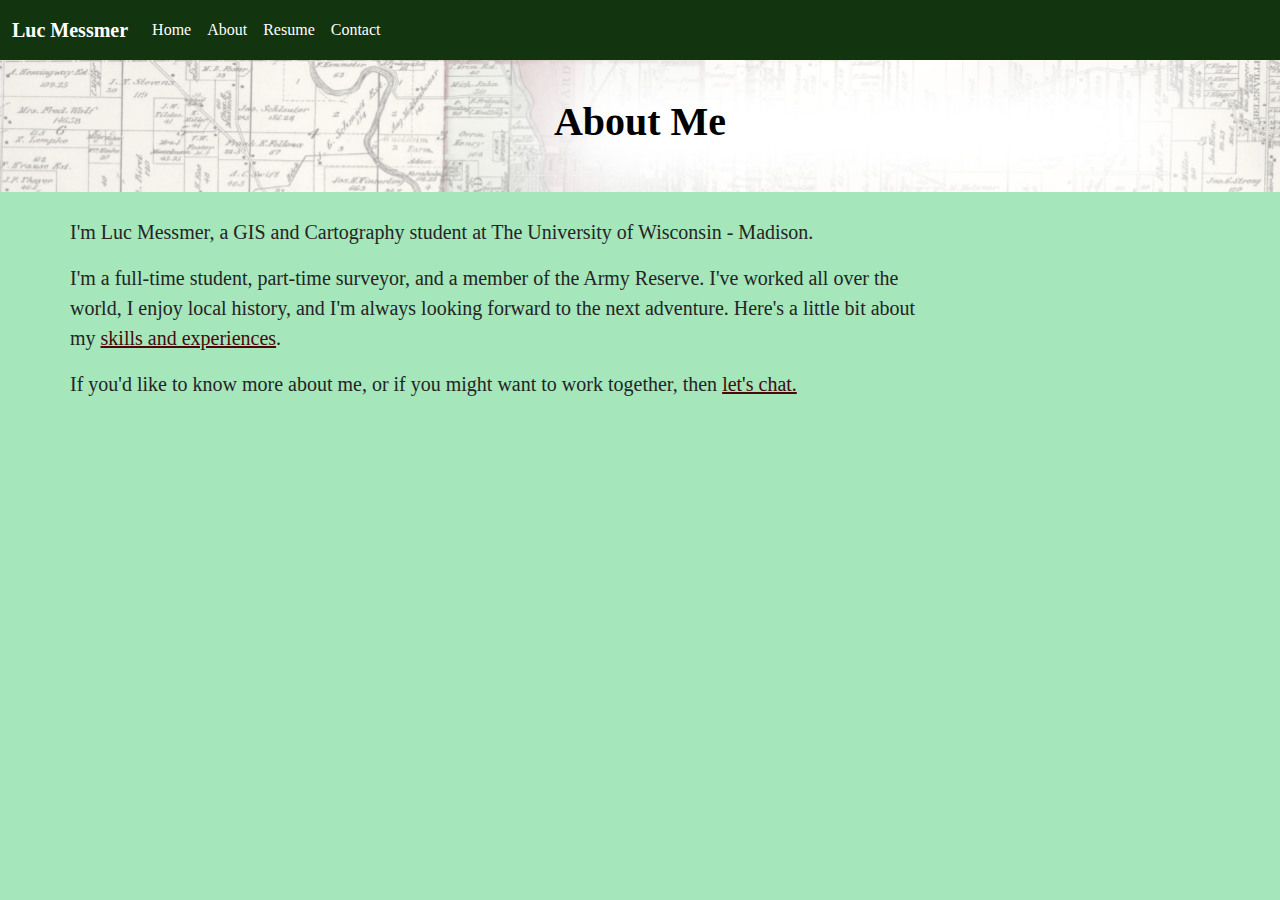
==== about.html @ 82140fcb "Add files via upload" ====
<!DOCTYPE html>
<html lang="en">

<head>
    <meta charset="utf-8">
    <meta name="viewport" content="width=device-width, initial-scale=1">
    <title>Luc Messmer</title>
    <!-- <link href='https://fonts.googleapis.com/css?family=Montserrat:400,700' rel='stylesheet' type='text/css'> -->

    <!--put your Bootstrap stylesheet links below this comment and above style.css-->
    <link rel="stylesheet" href="css/bootstrap.min.css">
    <link rel="stylesheet" href="css/style.css">
</head>

<body>
    <!-- Create the navbar -->
    <nav class="navbar navbar-expand-lg navbar-default">
        <!-- Container inside the navbar header to span the page -->
        <div class="container-fluid">
            <!-- Creates the navbar header -->
            <a class="navbar-brand" href="index.html">Luc Messmer</a>
            <!-- This complex script is just for a hamburger button, which will appear on smaller screens -->
            <button class="navbar-toggler" type="button" data-bs-toggle="collapse" data-bs-target="#navbarNav" aria-controls="navbarNav" aria-expanded="false" aria-label="Toggle navigation">
                <svg width="1em" height="1em" viewBox="0 0 16 16" class="bi bi-list" xmlns="http://www.w3.org/2000/svg">
                    <path fill-rule="evenodd" d="M2.5 11.5A.5.5 0 0 1 3 11h10a.5.5 0 0 1 0 1H3a.5.5 0 0 1-.5-.5zm0-4A.5.5 0 0 1 3 7h10a.5.5 0 0 1 0 1H3a.5.5 0 0 1-.5-.5zm0-4A.5.5 0 0 1 3 3h10a.5.5 0 0 1 0 1H3a.5.5 0 0 1-.5-.5z" /></svg>
                <span class="menu"> Menu</span>
            </button>
            <!-- Links to include in navbar -->
            <div class="collapse navbar-collapse" id="navbarNav">
                <!-- Unordered list for links on navbar -->
                <ul class="navbar-nav">
                    <li class="nav-item">
                        <a class="nav-link active" aria-current="page" href="index.html ">Home</a>
                    </li>
                    <li class="nav-item">
                        <a class="nav-link" href="about.html">About</a>
                    </li>
                    <li class="nav-item">
                        <a class="nav-link" href="resume.html">Resume</a>
                    </li>
                    <li class="nav-item">
                        <a class="nav-link" href="contact.html">Contact</a>
                    </li>
                </ul>
            </div> <!-- end .navbar-collapse -->
        </div> <!-- end .container-fluid -->
    </nav> <!-- end navigation bar -->  

    <div class="jumbotron">
        <div class="container">
            <h2>About Me</h2>
        </div>
    </div>

    <div class="container">
        <div class="row">
            <!--<div class="col-md-3">

                --<img src="assets/about-world.png" alt="world icon" class="img-responsive" id="about-world" />-->

            </div>
            <div class="col-md-9">
                <p>
                    I'm Luc Messmer, a GIS and Cartography student at The University of Wisconsin - Madison.
                </p>
                <p>
                    I'm a full-time student, part-time surveyor, and a member of the Army Reserve.  
                    I've worked all over the world, I enjoy local history, and I'm always looking forward to the next adventure. Here's a little bit about my <a href="resume.html">skills and experiences</a>.
                </p>
                <p>
                    
                </p>
                <p>
                    If you'd like to know more about me, or if you might want to work together, then <a href="contact.html">let's chat.</a>
                </p>
            </div>
        </div>
    </div>

    <!--put your external script links here-->
    <script type="text/javascript" src="lib/jquery-3.5.1.min.js"></script>
    <script type="text/javascript" src="lib/bootstrap.min.js"></script>
</body>

</html>
---- css/style.css ----
/***** NAVBAR *****/

.navbar {
    background-color: rgb(18, 52, 14);
    border-radius: 0;
}

/* Navbar title */
.navbar-default .navbar-brand {
    color: white;
    font-size: px;
    font-weight: bold;
}

/* Navbar hover effects */
.navbar-default .navbar-brand:hover,
.navbar-default .navbar-brand:focus,
.navbar-default .navbar-nav > li > a:hover,
.navbar-default .navbar-nav > li > a:focus {
    color: rgb(38, 33, 109);
    text-decoration: none;
}

/* Navbar links */
.navbar-default .navbar-nav > li > a {
    color: #fff;
    font-size: 16px;
    padding: 10px;
}

/* Navbar collapsed styles */
.navbar-toggler {
    color: #fff;
    border-color: #fff;
    background-color: rgb(18, 52, 14);
    border-radius: 4px;
    border: 1px solid;
    fill: #fff;
    font-size: 16px;
    position: relative;
    margin-right: 10px;
}

.navbar-toggler:hover,
.navbar-toggler:focus {
    background-color: rgb(30, 23, 121);
    color: #242424;
    fill: #242424;
    border-color: #fff;

}

/*** JUMBOTRON ***/

.jumbotron {
    background-image: url("../assets/jeffersonsurveyplat2.png");
    text-align: center;
    color: #000000;
    padding: 1%;
    border-radius:0px;
}

.jumbotron h2 {
    font-size: 40px;
    font-weight: bold;
}

.img-responsive{
    width:100%;
}

/*** CARD ***/

.card {
    background-color: #f6f4f4;
    border-color: #040404;
    border-width: 3px;
    width: 100%;
}

.card:hover {
    border-color: #ebd122;
}

/*** Basic Text Styles ***/

#about-world {
    max-width: 100%;
}

.resume h3 {
    font-weight: bold;
}


hr {
    border-color: white;
    border-width: 2px;
}

p {
    font-size: 20px;
}

a {
    color: rgb(71, 9, 9);
}

a:hover {
    color: #ebd122;
}

.container{
    padding:25px 0;
}

body {

    font-family: 'Georgia', serif;
    background-color: rgb(165, 230, 187);
    color: #242424;
}
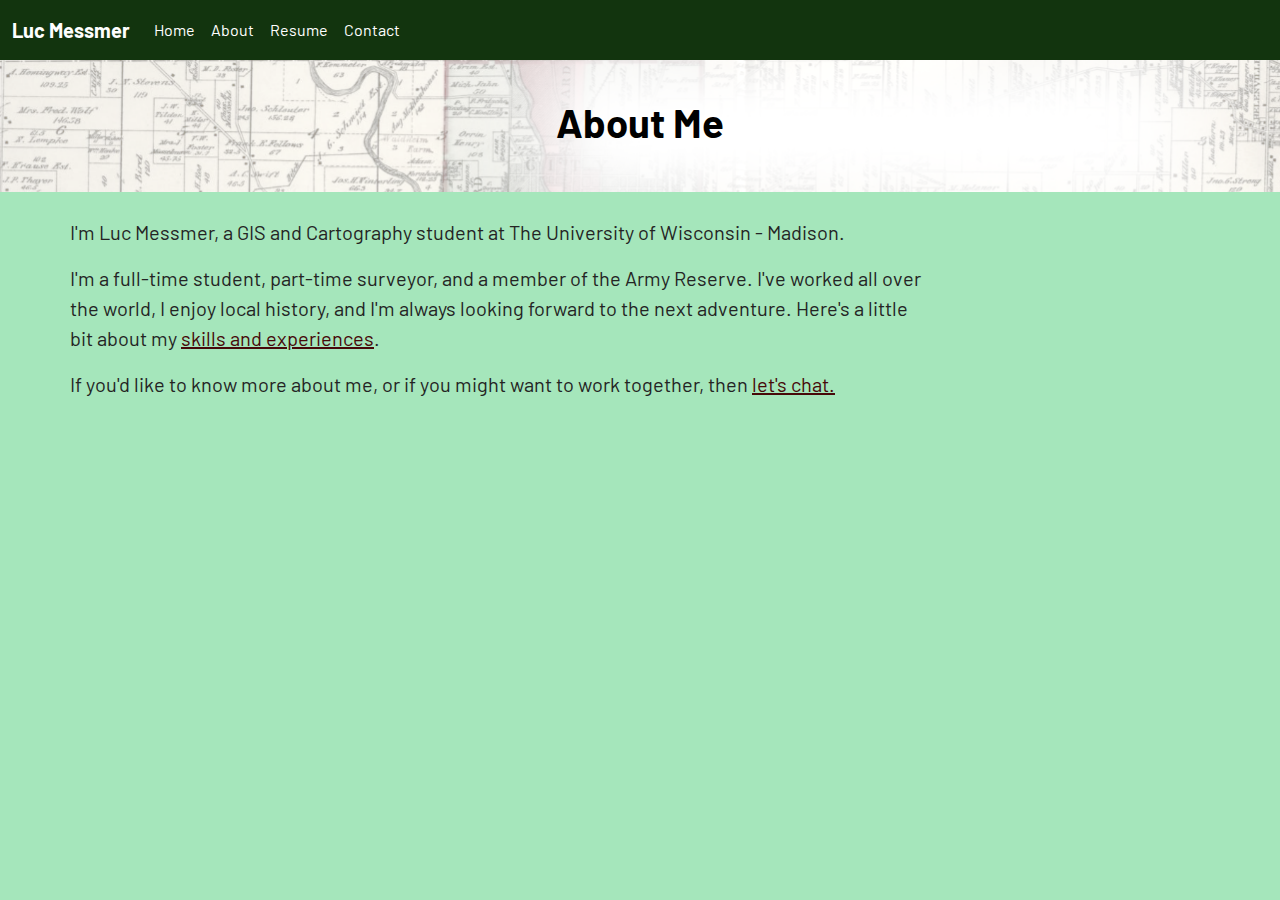
==== commit 5c5da12c: "Update about.html" ====
--- a/about.html
+++ b/about.html
@@ -10,6 +10,9 @@
     <!--put your Bootstrap stylesheet links below this comment and above style.css-->
     <link rel="stylesheet" href="css/bootstrap.min.css">
     <link rel="stylesheet" href="css/style.css">
+    <link rel="preconnect" href="https://fonts.googleapis.com">
+    <link rel="preconnect" href="https://fonts.gstatic.com" crossorigin>
+    <link href="https://fonts.googleapis.com/css2?family=Barlow&display=swap" rel="stylesheet"> 
 </head>
 
 <body>
@@ -82,4 +85,4 @@
     <script type="text/javascript" src="lib/bootstrap.min.js"></script>
 </body>
 
-</html>+</html>
--- a/css/style.css
+++ b/css/style.css
@@ -116,7 +116,7 @@
 
 body {
 
-    font-family: 'Georgia', serif;
+    font-family: 'Barlow', sans-serif;
     background-color: rgb(165, 230, 187);
     color: #242424;
 }